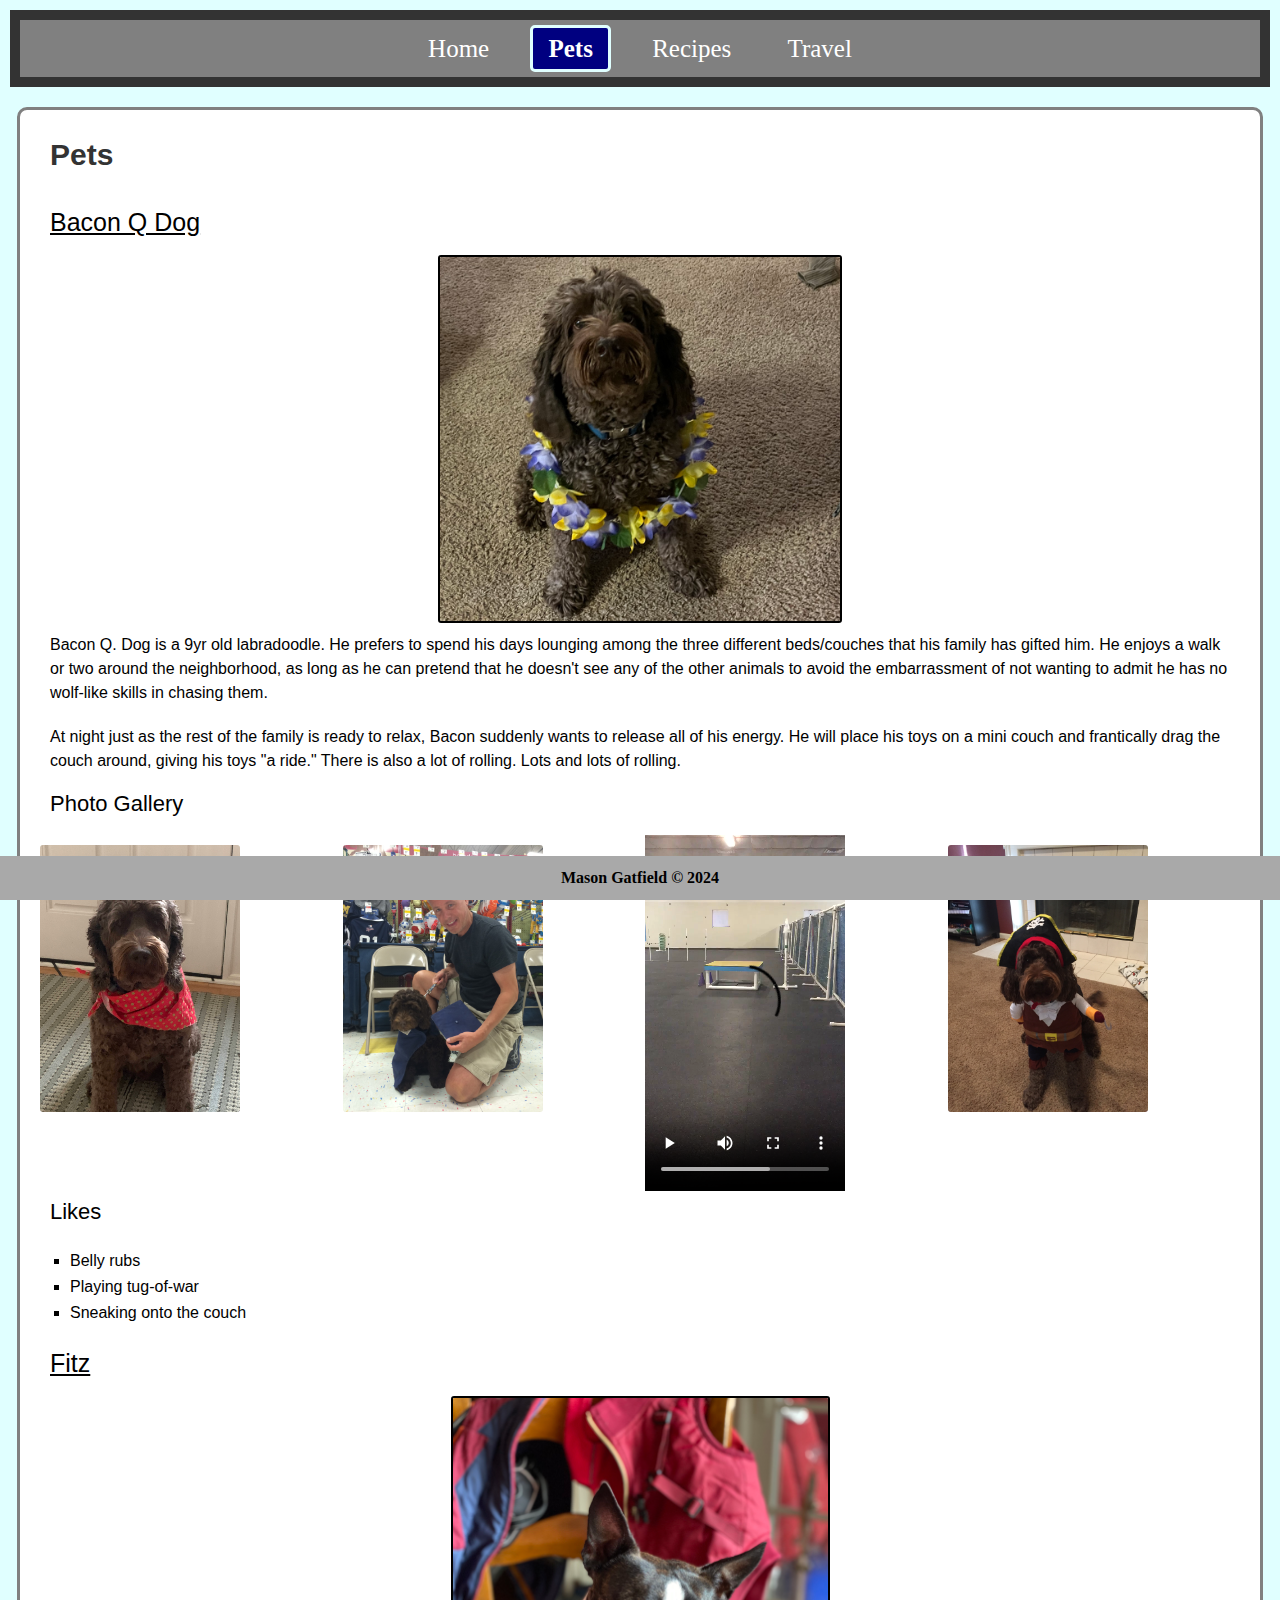
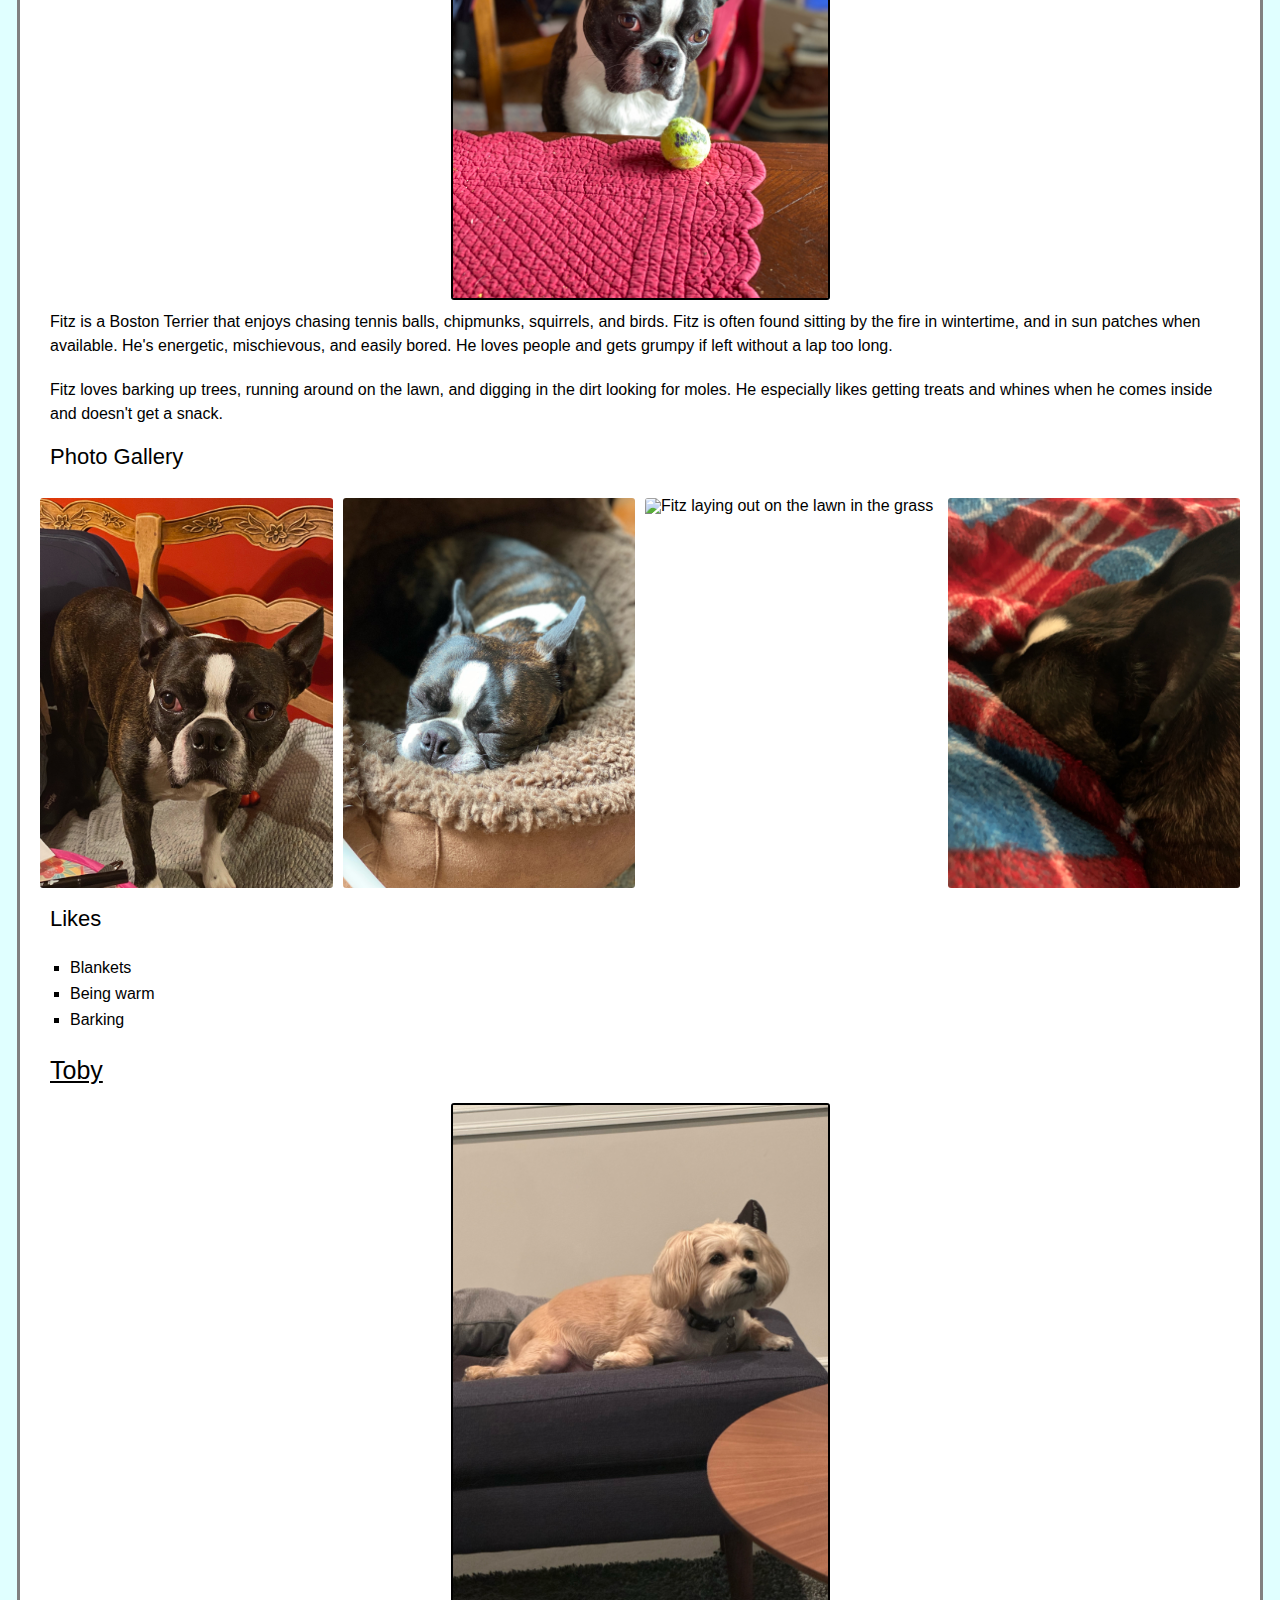
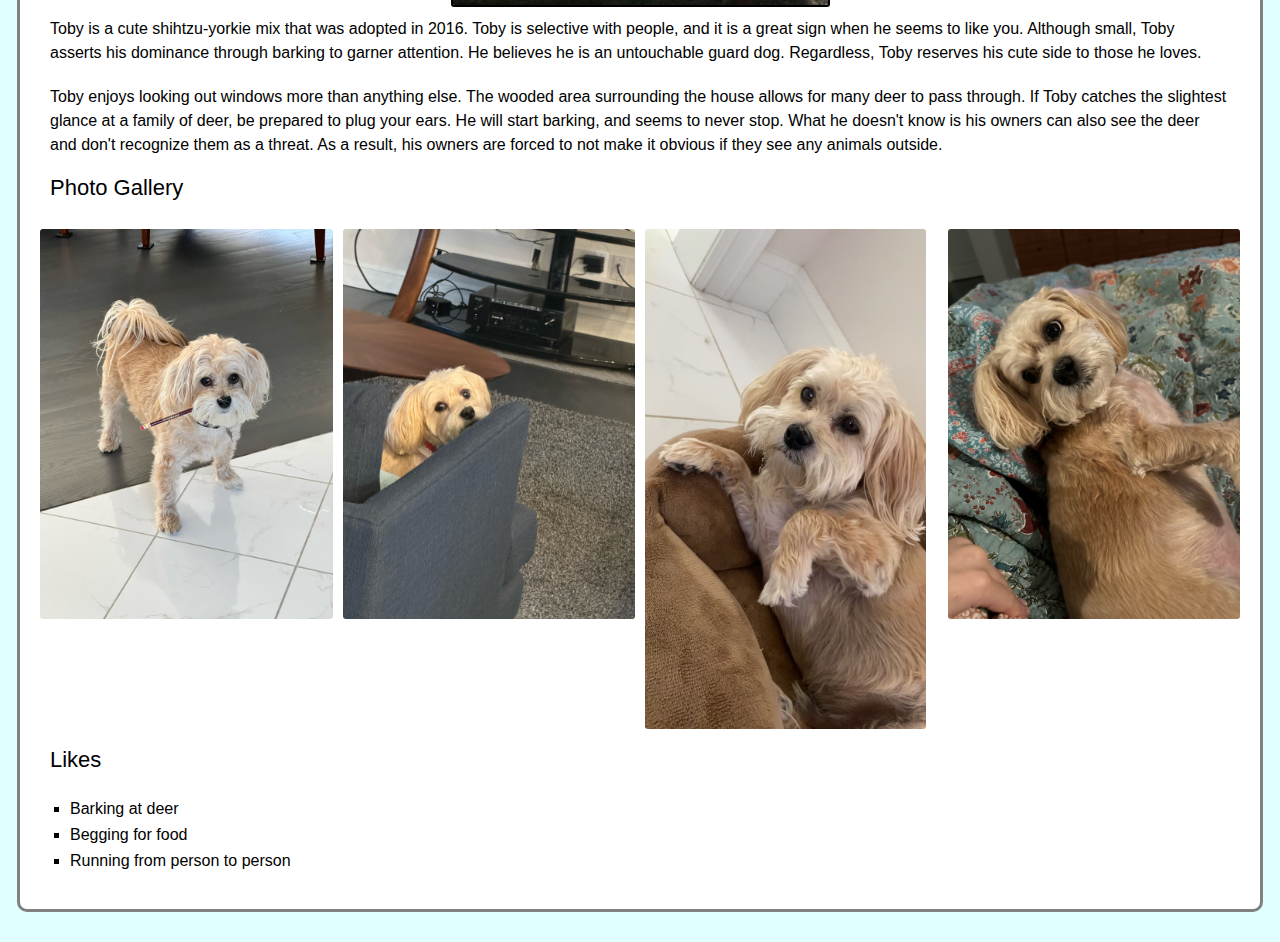
==== pets.html @ 5e5356bc "first commit, backed up mobile files" ====
<!DOCTYPE html>
<html lang="en">
<head>
    <meta charset="UTF-8">
    <meta name="viewport" content="width=device-width, initial-scale=1.0">
    <link rel="stylesheet" href="css/html5reset.css">
    <link rel="stylesheet" href="css/style.css">
    <title>Pets</title>
</head>
<body>
    <a href = "#main" class="skip">Skip to Main Content</a>
    <header>
        <nav>
            <ul class = "nav-ul">
                <li><a href = "index.html">Home</a></li>
                <li class="active"><a href = "pets.html">Pets</a></li>
                <li><a href = "recipes.html">Recipes</a></li>
                <li><a href = "travel.html">Travel</a></li>
            </ul>
        </nav>
    </header>
    <main id="main">
        <h1>Pets</h1>
        
        <div class="Bacon">
            <h2>Bacon Q Dog</h2>

      
            <img class = "center-image" src="images/bacon.jpg" width = "400" alt="Brown labradoodle wearing colorful lei">

            <p>Bacon Q. Dog is a 9yr old labradoodle. He prefers to spend his days lounging among the three different beds/couches that his family has gifted him. He enjoys a walk or two around the neighborhood, as long as he can pretend that he doesn't see any of the other animals to avoid the embarrassment of not wanting to admit he has no wolf-like skills in chasing them.</p> 
            <p>At night just as the rest of the family is ready to relax, Bacon suddenly wants to release all of his energy. He will place his toys on a mini couch and frantically drag the couch around, giving his toys "a ride." There is also a lot of rolling. Lots and lots of rolling.<br></p>
            <h3 class = "gallery">Photo Gallery</h3>
                 
                <div class = "grid-gallery">
                    <img src="images/bacon_bandana.JPG" width ="200" alt = "Brown labradoodle wearing an orange bandana">
                    <img src="images/bacon_graduation.JPG"  width ="200" alt="Small labradoodle puppy wearing a graduation cap and gown">
                    <video width="200"  controls>
                        <source src="images/bacon_agility.mov">
                        Your browser does not support the video tag.  This was a video of a girl and dog demonstrating a sit and stay procedure
                    </video>
                    <img src="images/bacon_halloween.JPG"  width ="200" alt="Brown labradoodle wearing a pirate costume">
                </div>

            <h3>Likes</h3>
            <ul>
                <li>Belly rubs</li>
                <li>Playing tug-of-war</li>
                <li>Sneaking onto the couch</li>
            </ul>
            <!-- Jackie Wolf -->
        
        </div>
        <div class = "Fitz">
            <h2>Fitz</h2>

            <img class = "center-image" src = "images/Fitz.jpeg" alt = "Boston terrier watching a tennis ball at the table">
    
            <p>Fitz is a Boston Terrier that enjoys chasing tennis balls, chipmunks, squirrels, and birds. Fitz is often found sitting by the fire in wintertime, and in sun patches when available. He's energetic, mischievous, and easily bored. He loves people and gets grumpy if left without a lap too long.</p>
            <p>Fitz loves barking up trees, running around on the lawn, and digging in the dirt looking for moles. He especially likes getting treats and whines when he comes inside and doesn't get a snack.<br></p>
            
            <h3>Photo Gallery</h3>
            <div class="grid-gallery">
                <img src = "images/Fitz_standing_on_chair.jpeg" alt = "Fitz standing on a wooden chair, looking at the camera">
                <img src = "images/Fitz_sleeping.jpeg" alt = "Fitz sleeping in a fuzzy dog bed">
                <img src = "images/Fitz_on_the_lawn.jpeg" alt = "Fitz laying out on the lawn in the grass">
                <img src = "images/Fitz_laying_in_bed.jpeg" alt = "Fitz sleeping with his face buried in a plaid blanket, only his head is visible">
            </div>

            <h3>Likes</h3>
            <ul>
                <li>Blankets</li>
                <li>Being warm</li>
                <li>Barking</li>
            </ul>

        </div>
        <div class="Toby">
            <h2>Toby</h2>

            <img class="center-image" src = "images/toby_spread.jpeg" alt = "Toby lounging on a sofa looking into the distance">

            <p> Toby is a cute shihtzu-yorkie mix that was adopted in 2016. Toby is selective with people, and it is a great sign when he seems to like you. Although small, Toby asserts his dominance through barking to garner attention. He believes he is an untouchable guard dog. Regardless, Toby reserves his cute side to those he loves.</p>
            <p>Toby enjoys looking out windows more than anything else. The wooded area surrounding the house allows for many deer to pass through. If Toby catches the slightest glance at a family of deer, be prepared to plug your ears. He will start barking, and seems to never stop. What he doesn't know is his owners can also see the deer and don't recognize them as a threat. As a result, his owners are forced to not make it obvious if they see any animals outside.<br></p>
            
            <h3>Photo Gallery</h3>
            <div class="grid-gallery">
                <img src = "images/toby_pencil.jpeg" alt = "Toby standing with a no. 2 pencil hanging from his mouth">
                <img src = "images/toby_lookingover.jpeg" alt = "Toby peeking his head above a sofa">
                <img src = "images/toby_bed.jpeg" alt = "Toby laying on a bed">
                <img src = "images/toby_laying.jpeg" alt = "Toby laying, looking over his shoulder while being pet">
            </div>

            <h3>Likes</h3>
            <ul>
                <li>Barking at deer</li>
                <li>Begging for food</li>
                <li>Running from person to person</li>
            </ul>
        </div>

    </main>
    <footer>
        <p>Mason Gatfield &copy; 2024</p>
    </footer>
</body>
</html>
---- css/style.css ----
body, h1, h2, p, ul {
    margin: 0;
    padding: 10px;
  }
body {
    background-color: lightcyan;
    font-family: 'Arial';
    font-size: 16px;
}
header {
    background-color: #333;
    color: white;
    padding: 10px;
    text-align: center;
    justify-content: center;

}
main {
    max-width: 1200px;
    margin: 20px auto;
    padding: 20px;
    background-color: white;
    border: solid grey;
    border-radius: 10px;
}
nav {
    background-color: grey;
    padding: 5px;
    text-align: center;
    justify-content: center;
    font-size: 20px;
   
    
}
.nav-ul {
    list-style: none;
    padding: 10px;
    margin: 0;
    display: inline;
    font-family:Cambria, Cochin, Georgia, Times, 'Times New Roman', serif;
    font-size: 25px;
  }
nav a {
    color: white;
    text-decoration: none;
    padding: 8px 15px;
    display: inline-block;
}
nav li {
    display: inline-block;
    justify-content: center;
    margin: 0 10px;
}
a.skip{
    position: absolute;
    left: -999px;
    top: auto;
    width: 50px;
    height: 50px;
    overflow: hidden;
  }
  
a.skip:focus {
    left: auto;
    top: auto;
    width: auto;
    height: auto;
    background-color: darkblue;
    color: white;
    overflow: visible;
    text-align: center;
    font-weight: bold  ;
  }
nav a:hover {
    background-color: #555;
    border-radius: 5px;
}

nav li.active {
    background-color: navy;
    display: inline-block;
    border-radius: 5px;
    border: solid lightcyan;
    font-weight: bold;
}

h1{
    color: #333;
    margin-bottom: 20px;
    font-size: 30px;
    font-weight: bold;
    padding: 10px;
}

h2 {
    font-size: 25px;
    text-decoration: underline;
    padding: 10px;
    margin-bottom: 10px;
}

h3 {
    font-size: 22px;
    padding: 10px;
    margin-bottom: 10px;
}

img {
    max-width: 100%;
    max-height: 500px;
    height: auto;
    display: block;
    margin: 10px 0;
    border-radius: 3px;
}

.resize-img {
    width: 90%;
}
.grid-gallery {
    display: grid;
    grid-template-columns: 1fr 1fr 1fr 1fr;
    gap: 10px;
}
.grid-travel-4 {
    display: grid;
    grid-template-columns: 1fr 1fr 1fr 1fr;
    gap: 10px;

}
.grid-travel {
    display: grid;
    grid-template-columns: 1fr 1fr 1fr 1fr;
    p{
        font-style: italic  ;
    }

}
.grid-travel-title{
    display: grid;
    grid-template-columns: 1fr 1fr;
    gap: 10px;
}
.grid-gallery-3 {
    display: grid;
    grid-template-columns: 1fr 1fr 1fr;
    gap: 10px;
    p {
        font-style: italic;
    
    }
    figcaption {
        text-align: center;
        font-style: italic;
    }
}
.Niagara-div p{
    margin: 0 auto;
    text-align: center;
    font-style: italic;
}
.Niagara {
    justify-content: center;
    display: grid;
    margin: 0 auto;
}
.center-image {
    margin: 0 auto;
    border: 2px solid black;
}
.index-gallery {
    display: grid;
    grid-template-columns: 1fr 1fr
}

p {
    line-height: 1.5;
}
main ul{
    list-style-type: square;
    margin-left: 20px;
    padding: 10px;
  }
main ol{
    list-style-type: decimal;
    margin-left: 20px;
}
li {
    margin-bottom: 10px;
}

footer {
    background-color: darkgrey;
    color: black;
    padding: 0;
    text-align: center;
    font-weight: bold;
    font-family: Cambria, Cochin, Georgia, Times, 'Times New Roman', serif;
    position: fixed;
    bottom: 0;
    left: 0;
    width: 100%;
}
  
/* Media Queries
Did you include media queries to ensure that any gifs or other animation are not displayed when the user prefers reduced-motion? */
@media (prefers-reduced-motion: reduce) {
    .gif {
      display: none;
    }
    * {
        animation-duration: 0.01ms;
        transition-duration: 0.01ms;
      }
  }
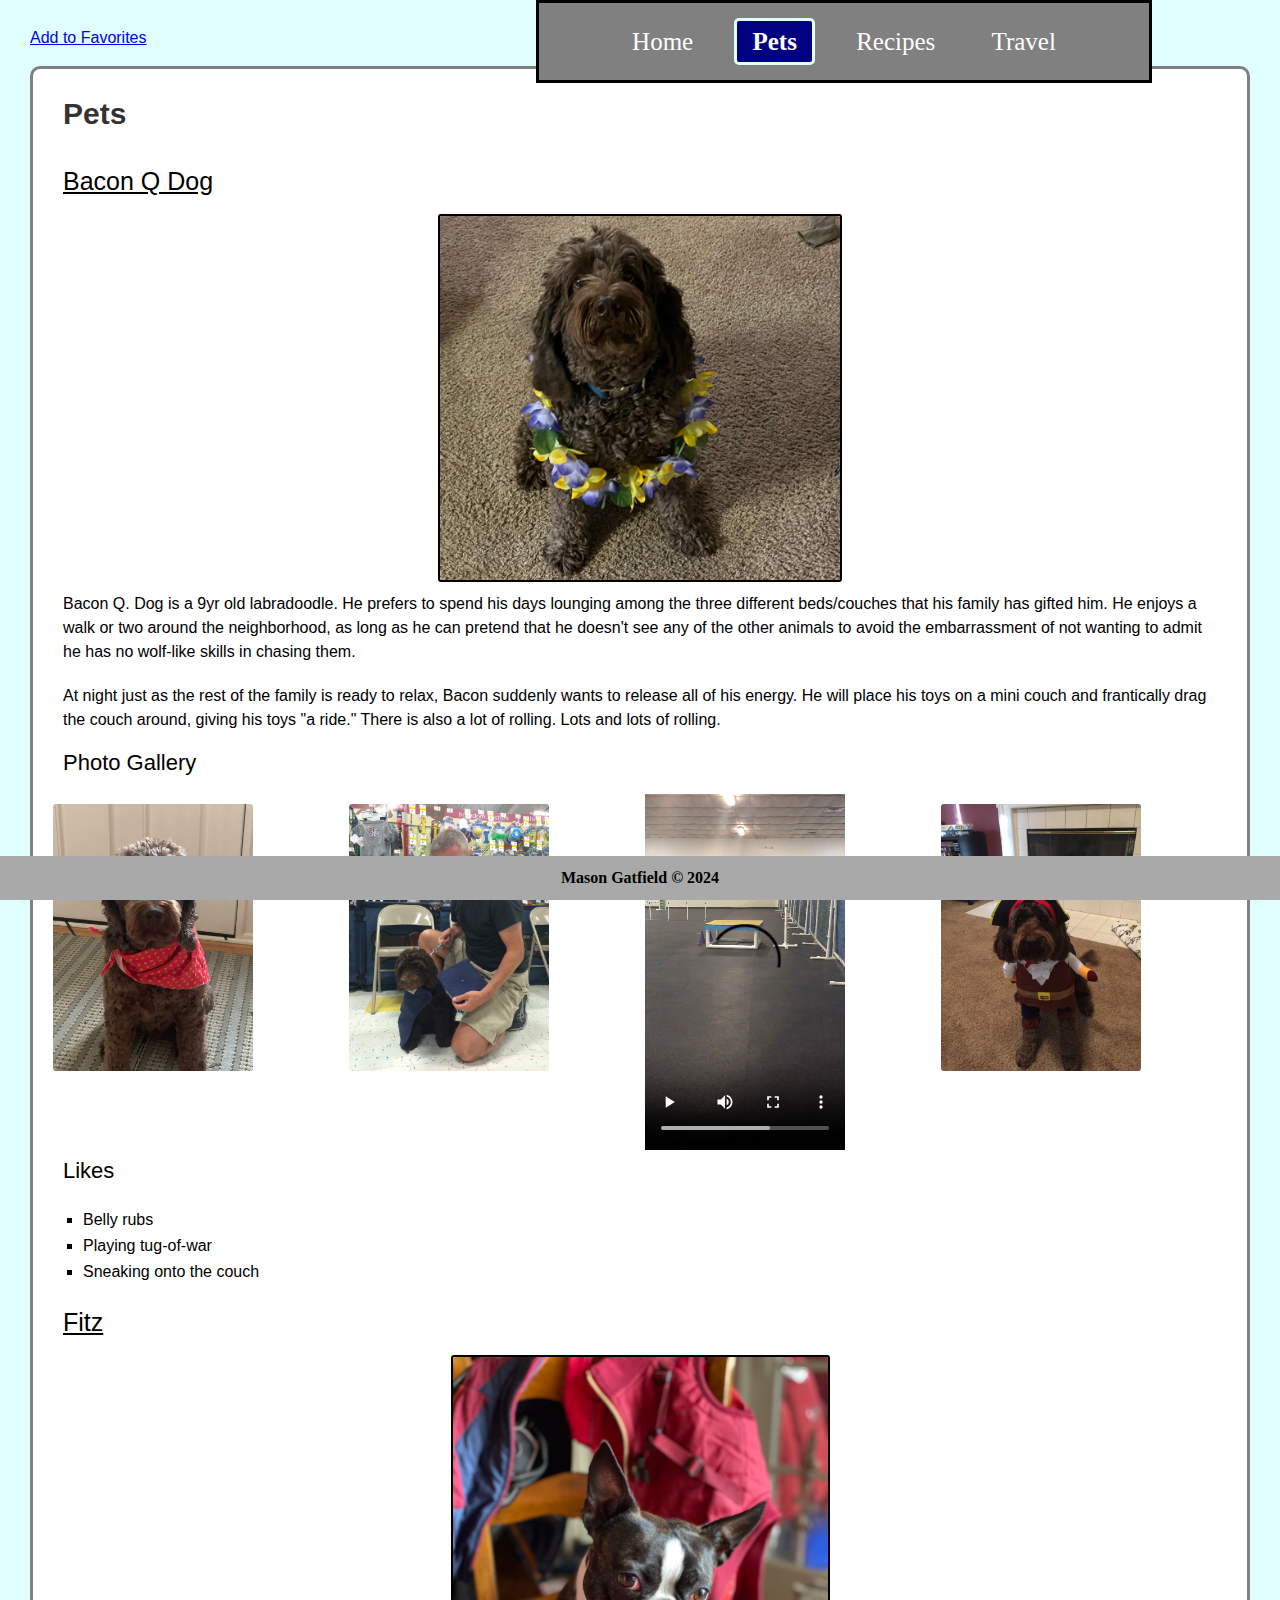
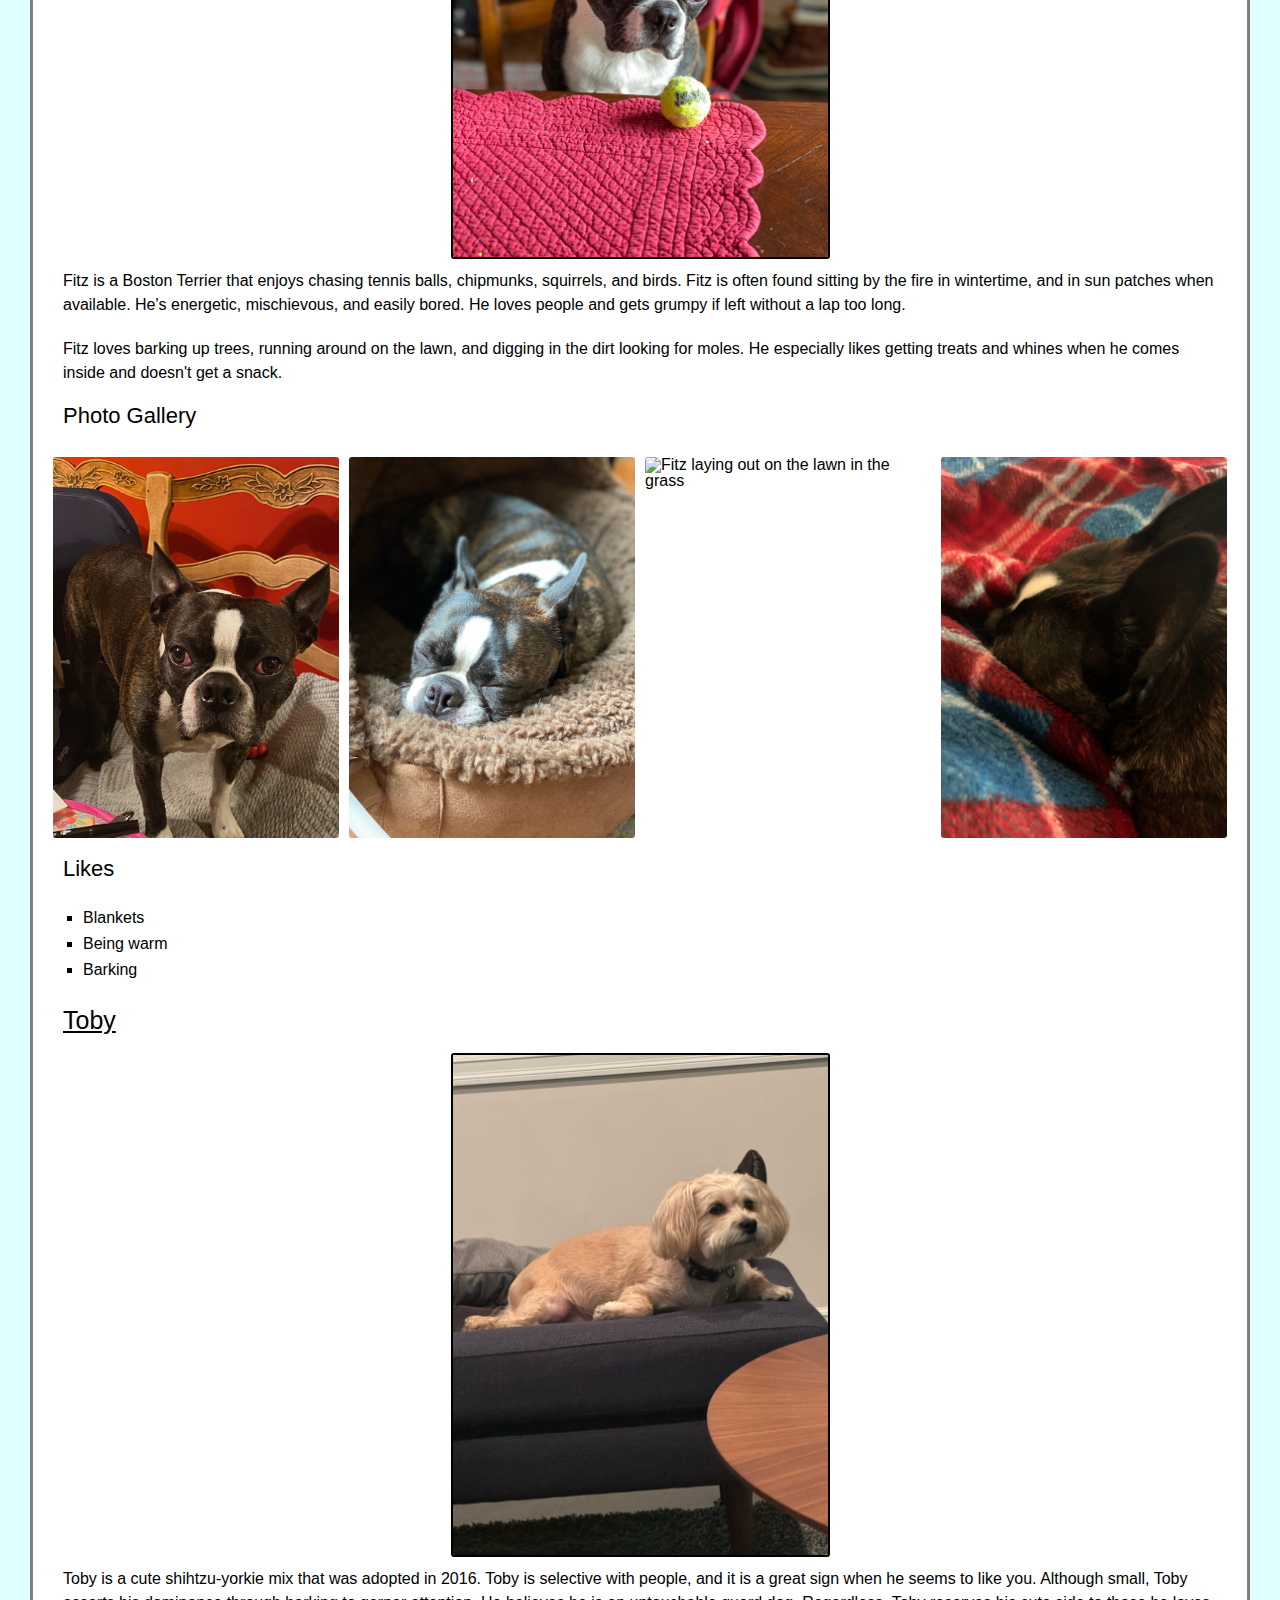
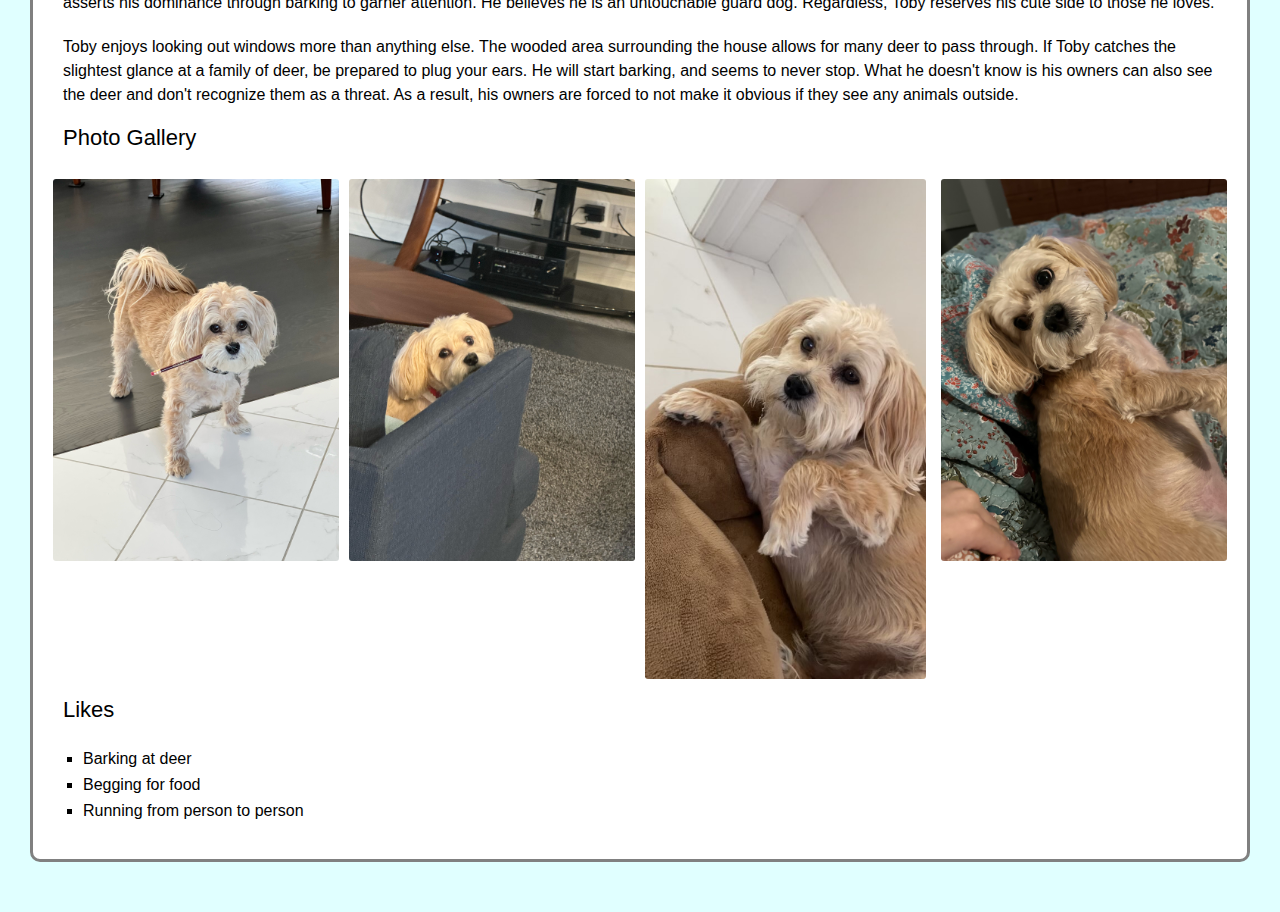
==== commit 432ddccd: "Add files via upload" ====
--- a/pets.html
+++ b/pets.html
@@ -9,6 +9,32 @@
 </head>
 <body>
     <a href = "#main" class="skip">Skip to Main Content</a>
+    <a href="javascript:void(0);" onclick="addToFavorites('https://gatfieldm.github.io/ccp_tablet_w24/', 'Gatfield Gallery');">Add to Favorites</a>
+
+<script>
+    function addToFavorites(url, title) {
+        // internet explorer
+        if (window.external && ('AddFavorite' in window.external)) {
+            window.external.AddFavorite(url, title);
+        } 
+        // Firefox
+        else if (window.sidebar && window.sidebar.addPanel) {
+            window.sidebar.addPanel(title, url, '');
+        }
+        // Opera browser
+        else if (window.opera && window.print) { 
+            var elem = document.createElement('a');
+            elem.setAttribute('href', url);
+            elem.setAttribute('title', title);
+            elem.setAttribute('rel', 'sidebar');
+            elem.click();
+        } 
+        // other browsers do not support adding favories
+        else { 
+            alert("Your browser doesn't seem to support adding favorites. Instead, please use your browser's bookmark function.");
+        }
+    }
+</script>
     <header>
         <nav>
             <ul class = "nav-ul">
--- a/css/style.css
+++ b/css/style.css
@@ -8,9 +8,10 @@
     font-size: 16px;
 }
 header {
+    position: relative;
     background-color: #333;
     color: white;
-    padding: 10px;
+    padding: auto;
     text-align: center;
     justify-content: center;
 
@@ -214,3 +215,181 @@
       }
   }
 
+
+  /* add media query for tablet view using min width */
+    @media (min-width: 750px) {
+        /* provide a unique and challenging addition */
+        /*use flex to align the header and nav */
+
+        html {
+            scroll-behavior: smooth;
+        }
+        
+        body {
+            padding: 30px;
+        }
+        header {
+            position: fixed;
+            display: flex;
+            justify-self: center;
+            top: 0;
+            width: 90%;
+            left: 50%;
+            
+        }
+
+         nav{
+            position: fixed;
+            display: grid;
+            grid-template-columns: 4fr;
+            justify-content: center;
+            align-self: center;
+            right:10%;
+            top: 0;
+            z-index: 1030;
+            border: 3px solid black;
+            width: 600px; /* to prevent the navbar getting covered up by other content */
+         }
+         /* .nav-ul {
+            position: fixed;
+            top: 0;
+            z-index: 1030; /* to prevent the navbar getting covered up by other content */
+      
+
+
+        /* use flex for grid elements */
+
+        .grid-gallery {
+            /* display: flex; */
+            flex-wrap: wrap;
+            justify-content: space-between;
+
+        }
+        .grid-travel-4 {
+            display: flex;
+            flex-wrap: wrap;
+            justify-content: space-between;
+        }
+        /* .grid-travel {
+            display: flex;
+            flex-wrap: wrap;
+            justify-content: space-between;
+        } */
+        .grid-travel-title {
+            display: flex;
+            flex-wrap: wrap;
+            justify-content: space-evenly;
+        }
+        /* the images in .grid-gallery-3 need to be shrunk*/
+        
+        .grid-gallery-3 {
+            display: grid;
+            /* flex-wrap: wrap; */
+            grid-template-columns: 1fr 1fr 1fr;
+            justify-content: space-between;
+            img {
+                max-width: 75%;
+            }
+        }
+        /* .center-image{
+            width: 50%;
+        } */
+        
+        .grid-gallery-3 img {
+            display: flex;
+            width: 100%;
+
+
+        }
+        .index-gallery {
+            display: grid;
+            justify-content: space-between;
+            column-gap: 10px;
+        }
+
+        p {
+            line-height: 1.5;
+
+        }
+
+        .grid-travel-4 {
+            display: flex;
+            flex-wrap: wrap;
+            justify-content: space-between;
+        }
+        .Niagara-div {
+            display: flex;
+            /* grid-template-columns: 1fr 1fr 1fr 1fr 1fr; */
+            justify-content: space-evenly;
+            align-items: center;
+            flex-direction: column;
+
+        }
+    
+        .img {
+            border: 5px solid black;
+        }
+
+    /* Structural changes for tablet view */
+
+    /* Remove fixed positioning for nav and .nav-ul */
+
+
+    /* Remove flex-wrap and justify-content for .grid-gallery */
+    .grid-gallery {
+        flex-wrap: nowrap;
+        justify-content: flex-start;
+    }
+
+    /* Remove display: flex for .grid-travel-4 */
+    .grid-travel-4 {
+        display: block;
+    }
+
+    /* Remove display: flex for .grid-travel */
+    .grid-travel img {
+        width: 10%;
+    }
+
+
+    /* Remove display: flex for .grid-gallery-3 */
+    /* .grid-gallery-3 {
+        display: block;
+    } */
+
+    /* Remove width: 50% for .center-image
+    .center-image {
+        width: 60%;
+    } */
+
+    /* Remove width: 100% for .grid-gallery-3 img */
+    .grid-gallery-3 img {
+        width: auto;
+    }
+
+    /* Remove display: grid and column-gap for .index-gallery */
+    .index-gallery {
+        display: block;
+        column-gap: 0;
+    }
+
+    /* Remove justify-content and width:auto for .grid-travel img */
+    .grid-travel img {
+        justify-content: normal;
+        width: auto;
+    }
+
+    /* Remove display: flex for .grid-travel-4 */
+    .grid-travel-4 {
+        display: block;
+    }
+
+    /* Remove display: flex for .Niagara-div */
+    /* .Niagara-div {
+        display: block;
+    } */
+
+}
+        
+    
+
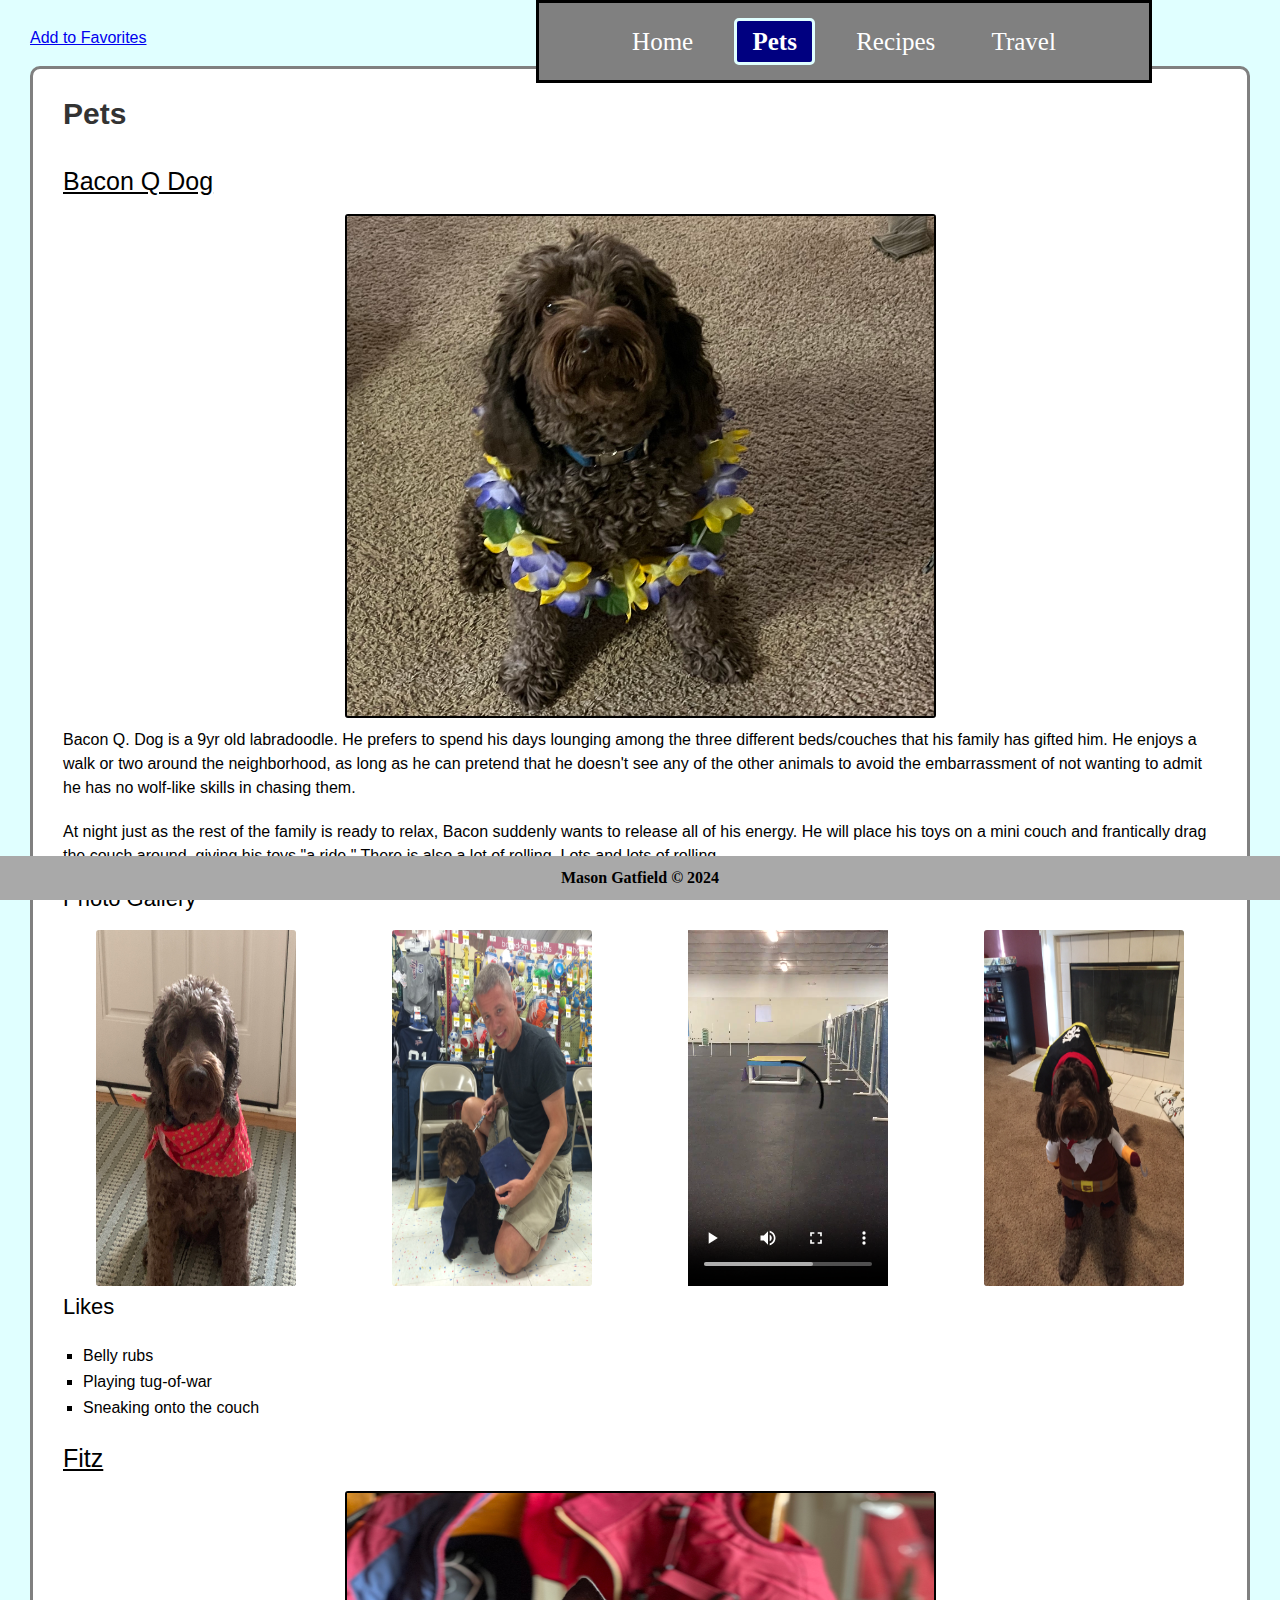
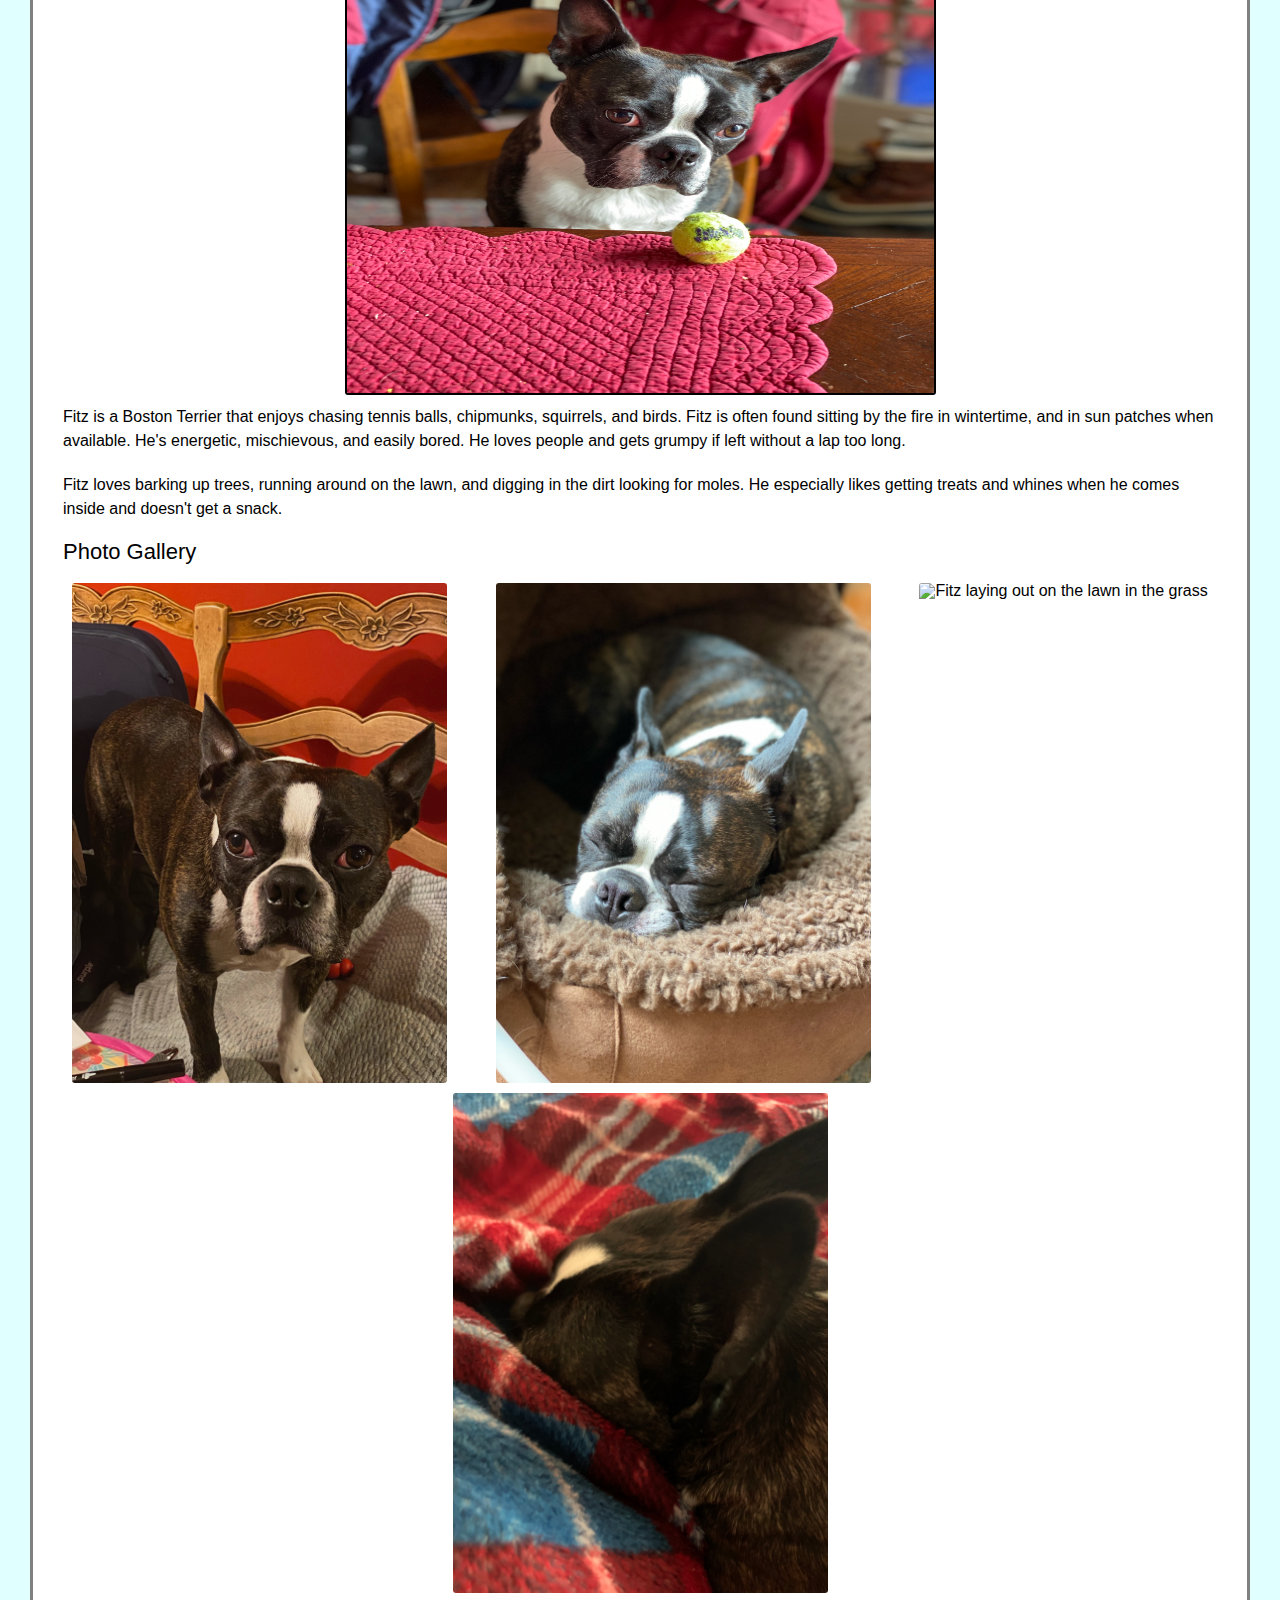
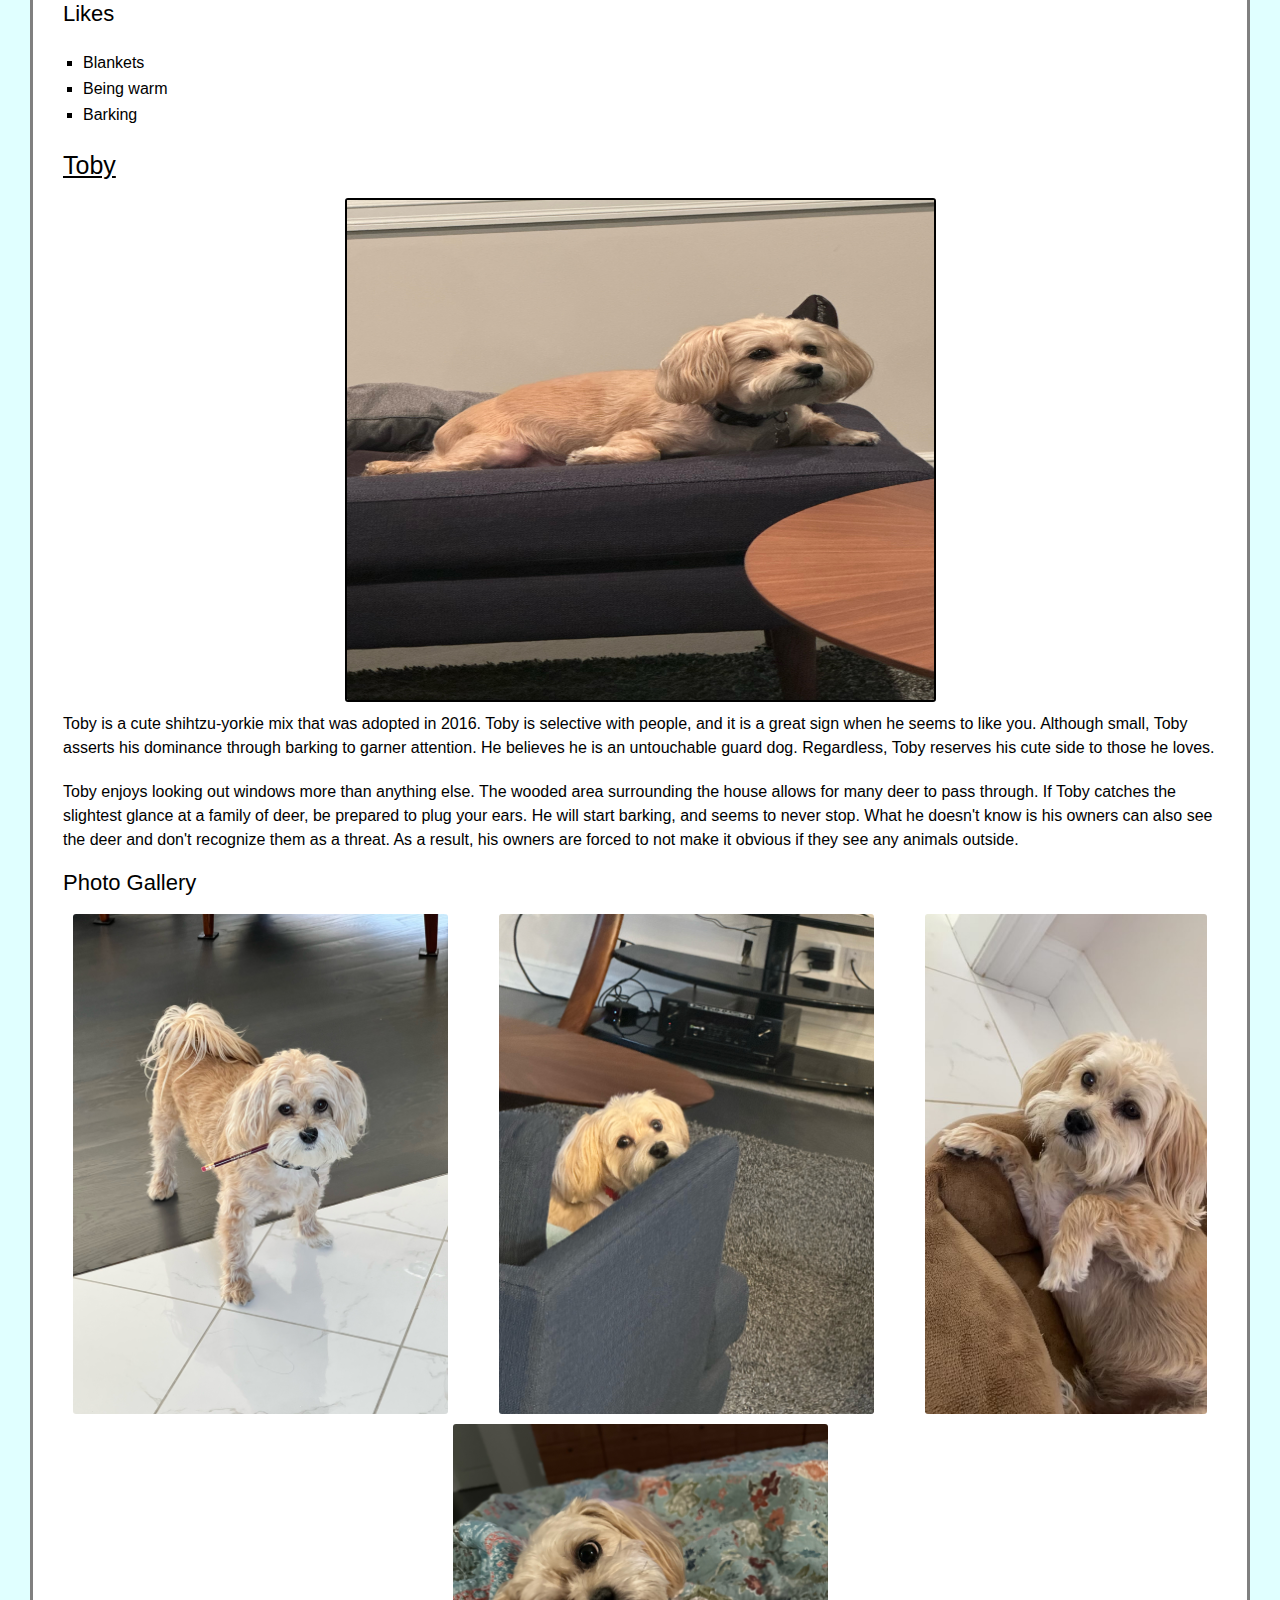
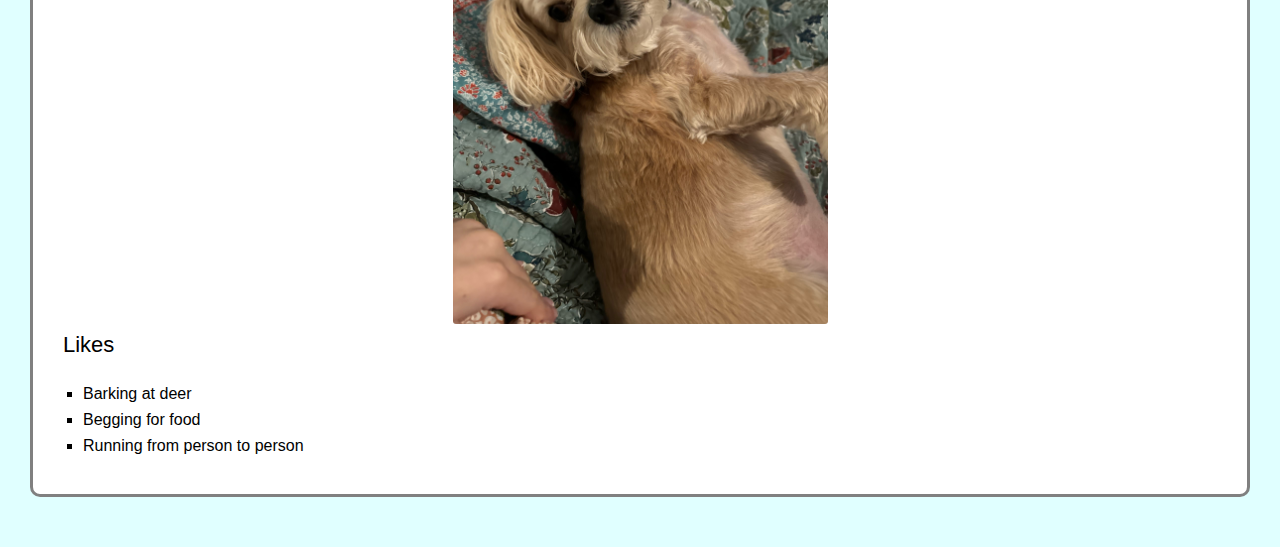
==== commit 7e7e2229: "Add files via upload" ====
--- a/pets.html
+++ b/pets.html
@@ -9,8 +9,9 @@
 </head>
 <body>
     <a href = "#main" class="skip">Skip to Main Content</a>
-    <a href="javascript:void(0);" onclick="addToFavorites('https://gatfieldm.github.io/ccp_tablet_w24/', 'Gatfield Gallery');">Add to Favorites</a>
-
+    <div class = "fav">
+        <a href="javascript:void(0);" onclick="addToFavorites('https://gatfieldm.github.io/ccp_tablet_w24/', 'Gatfield Gallery');">Add to Favorites</a>
+    </div>
 <script>
     function addToFavorites(url, title) {
         // internet explorer
--- a/css/style.css
+++ b/css/style.css
@@ -118,30 +118,27 @@
 .resize-img {
     width: 90%;
 }
-.grid-gallery {
+/* .grid-gallery {
     display: grid;
     grid-template-columns: 1fr 1fr 1fr 1fr;
     gap: 10px;
-}
-.grid-travel-4 {
-    display: grid;
-    grid-template-columns: 1fr 1fr 1fr 1fr;
+} */
+
+.grid-gallery{
+    /* grid with 1 column 4 rows */
+    /* center images in div */
+    display: grid;
+    grid-template-rows: 1fr 1fr 1fr 1fr;
     gap: 10px;
-
-}
-.grid-travel {
-    display: grid;
-    grid-template-columns: 1fr 1fr 1fr 1fr;
-    p{
-        font-style: italic  ;
-    }
-
-}
-.grid-travel-title{
-    display: grid;
-    grid-template-columns: 1fr 1fr;
-    gap: 10px;
-}
+    img, video {
+        margin: 0 auto;
+        display: block;
+    }
+
+
+
+}
+
 .grid-gallery-3 {
     display: grid;
     grid-template-columns: 1fr 1fr 1fr;
@@ -155,6 +152,25 @@
         font-style: italic;
     }
 }
+.grid-gallery-3s {
+    display: grid;
+    grid-template-columns: 1fr;
+    justify-content: baseline;
+    img {
+        max-width: 75%;
+    }
+}
+.grid-gallery-3f {
+    display: grid;
+    grid-template-columns: 1fr;
+    gap: 10px;
+    img {
+        max-width: 30%;
+        margin-left: auto;
+        margin-right: auto;
+    }
+
+}
 .Niagara-div p{
     margin: 0 auto;
     text-align: center;
@@ -168,6 +184,7 @@
 .center-image {
     margin: 0 auto;
     border: 2px solid black;
+    width: 50%;
 }
 .index-gallery {
     display: grid;
@@ -216,10 +233,7 @@
   }
 
 
-  /* add media query for tablet view using min width */
-    @media (min-width: 750px) {
-        /* provide a unique and challenging addition */
-        /*use flex to align the header and nav */
+    @media (min-width: 800px) {
 
         html {
             scroll-behavior: smooth;
@@ -248,52 +262,75 @@
             top: 0;
             z-index: 1030;
             border: 3px solid black;
-            width: 600px; /* to prevent the navbar getting covered up by other content */
+            width: 600px;
          }
-         /* .nav-ul {
-            position: fixed;
-            top: 0;
-            z-index: 1030; /* to prevent the navbar getting covered up by other content */
-      
-
-
-        /* use flex for grid elements */
+
 
         .grid-gallery {
-            /* display: flex; */
+            display: flex;
             flex-wrap: wrap;
             justify-content: space-between;
 
+            img {
+                height: auto;
+                max-width: 40%;
+            }
+
         }
         .grid-travel-4 {
-            display: flex;
-            flex-wrap: wrap;
-            justify-content: space-between;
-        }
-        /* .grid-travel {
-            display: flex;
-            flex-wrap: wrap;
-            justify-content: space-between;
-        } */
+            display: grid;
+            grid-template-columns: 1fr 1fr 1fr 1fr;
+            gap: 10px;
+        }
+        .grid-travel {
+            display: grid;
+            grid-template-columns: 1fr 1fr 1fr 1fr;
+            gap: 10px;
+            p{
+                font-style: italic;
+                font-weight: 500;
+                font-size: larger;
+                color: darkgreen;
+                
+            }
+            img {
+                max-width: 200%;
+            }
+        }
+        
         .grid-travel-title {
-            display: flex;
-            flex-wrap: wrap;
-            justify-content: space-evenly;
-        }
-        /* the images in .grid-gallery-3 need to be shrunk*/
+            display: grid;
+            grid-template-columns: 1fr 1fr;
+            gap: 12px;
+        }
+
         
         .grid-gallery-3 {
             display: grid;
-            /* flex-wrap: wrap; */
             grid-template-columns: 1fr 1fr 1fr;
             justify-content: space-between;
             img {
                 max-width: 75%;
             }
         }
-        /* .center-image{
-            width: 50%;
-        } */
+        .grid-gallery-3s {
+            display: flex;
+            justify-content: space-between;
+            gap: 10px;
+
+            img {
+                max-width: 100%;
+            }
+        }
+        .grid-gallery-3f {
+            display: flex;
+            justify-content: space-between;
+            gap: 10px;
+            img {
+                max-width: 30%;
+            }
+        }
+
         
         .grid-gallery-3 img {
             display: flex;
@@ -316,78 +353,22 @@
             display: flex;
             flex-wrap: wrap;
             justify-content: space-between;
+            gap: 10px;
         }
         .Niagara-div {
-            display: flex;
-            /* grid-template-columns: 1fr 1fr 1fr 1fr 1fr; */
-            justify-content: space-evenly;
+            display: grid;
+            grid-template-columns: 2fr 1fr;
+            gap: 10px;
             align-items: center;
-            flex-direction: column;
-
+
+        }
+        .Niagara {
+            display: flex;
+            flex-wrap: wrap;
+            justify-content: space-between;
         }
     
-        .img {
-            border: 5px solid black;
-        }
-
-    /* Structural changes for tablet view */
-
-    /* Remove fixed positioning for nav and .nav-ul */
-
-
-    /* Remove flex-wrap and justify-content for .grid-gallery */
-    .grid-gallery {
-        flex-wrap: nowrap;
-        justify-content: flex-start;
-    }
-
-    /* Remove display: flex for .grid-travel-4 */
-    .grid-travel-4 {
-        display: block;
-    }
-
-    /* Remove display: flex for .grid-travel */
-    .grid-travel img {
-        width: 10%;
-    }
-
-
-    /* Remove display: flex for .grid-gallery-3 */
-    /* .grid-gallery-3 {
-        display: block;
-    } */
-
-    /* Remove width: 50% for .center-image
-    .center-image {
-        width: 60%;
-    } */
-
-    /* Remove width: 100% for .grid-gallery-3 img */
-    .grid-gallery-3 img {
-        width: auto;
-    }
-
-    /* Remove display: grid and column-gap for .index-gallery */
-    .index-gallery {
-        display: block;
-        column-gap: 0;
-    }
-
-    /* Remove justify-content and width:auto for .grid-travel img */
-    .grid-travel img {
-        justify-content: normal;
-        width: auto;
-    }
-
-    /* Remove display: flex for .grid-travel-4 */
-    .grid-travel-4 {
-        display: block;
-    }
-
-    /* Remove display: flex for .Niagara-div */
-    /* .Niagara-div {
-        display: block;
-    } */
+
 
 }
         
